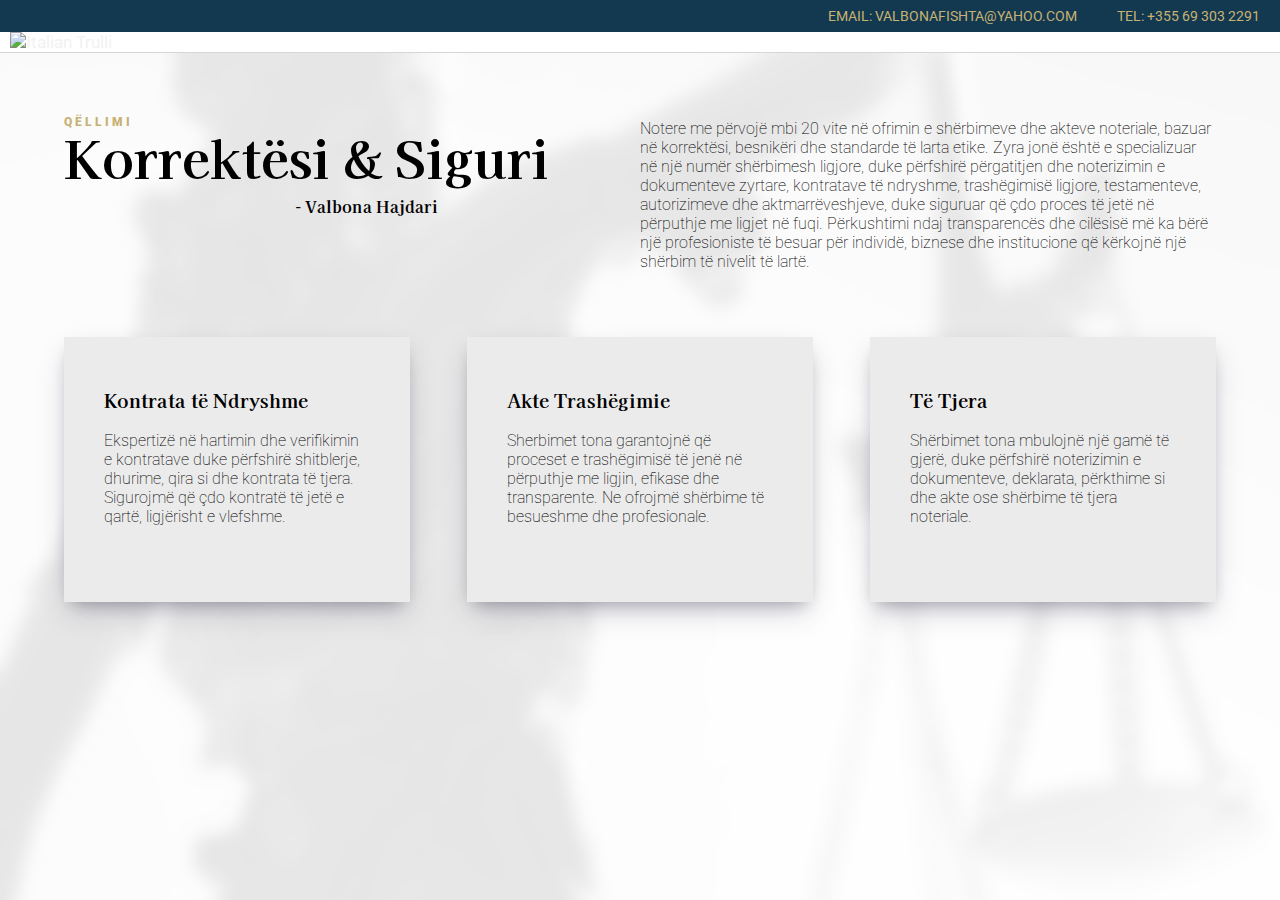
==== index.html @ 04498bd3 "Add files via upload" ====
<!DOCTYPE html>
<html lang="en">
<head>
    <meta charset="UTF-8">
    <meta http-equiv="X-UA-Compatible" content="IE=edge">
    <meta name="viewport" content="width=device-width, initial-scale=1.0">
    <link rel="stylesheet" href="main.css">
    <link rel="icon" type="image/png" href="webico.png">
    <title>Notere Valbona Hajdari</title>
</head>
<body>
    <div class="topcontact">
        <a href="tel:+355693032291"> TEL: +355 69 303 2291</a>
        <a href="mailto:valbonafishta@yahoo.com">EMAIL: VALBONAFISHTA@YAHOO.COM</a>
      </div>
    <div class="topnav">
        <a><img src="logo1.png" alt="Italian Trulli" width="80px" height="80px"></a>
      </div>
    <div class="qp">
    <div class="quote">
        <p id="small"> Q Ë L L I M I</p>
        <h1 id="mega">Korrektësi & Siguri</h1>
        <h4 id="author">- Valbona Hajdari</h6>
    </div>
    <div class="pershkrim">
        <p> Notere me përvojë mbi 20 vite në ofrimin e shërbimeve dhe akteve noteriale, 
            bazuar në korrektësi, besnikëri dhe standarde të larta etike. Zyra jonë është e 
            specializuar në një numër shërbimesh ligjore, duke përfshirë përgatitjen dhe 
            noterizimin e dokumenteve zyrtare, kontratave të ndryshme, trashëgimisë 
            ligjore, testamenteve, autorizimeve dhe aktmarrëveshjeve, duke siguruar që 
            çdo proces të jetë në përputhje me ligjet në fuqi. Përkushtimi ndaj 
            transparencës dhe cilësisë më ka bërë një profesioniste të besuar për 
            individë, biznese dhe institucione që kërkojnë një shërbim të nivelit të lartë.</p>
    </div>
    </div>
    <div class="container">
        <div class="boxes">
            <div class="cont">
            <h3>Kontrata të Ndryshme</h3>
            <p> Ekspertizë në hartimin dhe verifikimin e kontratave duke përfshirë shitblerje, dhurime, qira si dhe kontrata të tjera.  Sigurojmë që çdo kontratë të jetë e qartë, ligjërisht e vlefshme.</p>
            </div>
        </div>
        <div class="boxes">
            <div class="cont">  
            <h3>Akte Trashëgimie </h3>
            <p>Sherbimet tona garantojnë që proceset e trashëgimisë të jenë në përputhje me ligjin, efikase dhe transparente. Ne ofrojmë shërbime të besueshme dhe profesionale.</p>
            </div>
        </div>
        <div class="boxes">
            <div class="cont">
            <h3>Të Tjera</h3>
            <p>Shërbimet tona mbulojnë një gamë të gjerë, duke përfshirë noterizimin e dokumenteve, deklarata, përkthime si dhe akte ose shërbime të tjera noteriale.    </p>
            </div>
        </div>
    </div>
</body>
</html>
---- main.css ----
@import url('https://fonts.googleapis.com/css2?family=Kaisei+Decol&family=Roboto:ital,wght@0,100;0,300;0,400;0,500;0,700;0,900;1,100;1,300;1,400;1,500;1,700;1,900&display=swap');

body {
    font-family: 'Roboto', sans-serif;
    background-image: url(wallpaper.png);
    background-size: absolute;
    background-color: white;
    color: black;
    margin: 0px;
    height: 100%;
}

h1, h4, h3{
  font-family: "Kaisei Decol", serif;
}

/* Contact Bar */
.topcontact {
  background-color: #133951;
  overflow: hidden;
}
.topcontact a {
  float: right;
  color: #C7B273;
  text-align: right;
  padding: 8px 20px;
  text-decoration: none;
  font-size: 14px;
}

/* Navigation Bar */
.topnav {
  background-color: white;
  overflow: hidden;
  border-bottom: 0.2px solid rgb(214, 214, 214);
}
.topnav a {
  float: left;
  color: #f2f2f2;
  text-align: center;
  padding: 0px 10px;
  text-decoration: none;
  font-size: 17px;
}
.topnav a:hover {
  background-color: #ddd;
  color: black;
}
.topnav a.active {
  background-color: #04AA6D;
  color: white;
}

/* First Section */
#mega {
  font-size: 52px;
}
#author{
  text-align:right;
  padding-right: 35%;
  margin-top: -35px;
}
#small {
  font-size: 12px;
  font-weight: 1000;
  margin-bottom: -45px;
  color: #C7B273;
}
.qp {
  display: flex;
  flex-direction: row;
  justify-content: space-between;
  width: 90%;
  padding-top: 50px;
  margin: 0 auto;
}
.quote {
  width: 50%;
  max-height: 100vh;
  display: inline-block;
}
.pershkrim {
  font-weight: 150;
  width: 50%;
  max-height: 100vh;
  display: inline-block;
}

/* Info Box */
.container {
  display: flex;
  flex-direction: row;
  justify-content: space-between;
  width: 90%;
  padding-top: 50px;
  margin: 0 auto;
}
.boxes {
  width: 30%;
  max-height: 100vh;
  background-color: #EBEBEB;
  display: inline-block;
  box-shadow: rgba(50, 50, 93, 0.25) 0px 13px 27px -5px, rgba(0, 0, 0, 0.3) 0px 8px 16px -8px;
}
.cont {
  font-weight: 150;
  text-align: left;
  padding-left: 40px;
  padding-right: 40px;
  padding-bottom: 60px;
  padding-top: 30px;
}
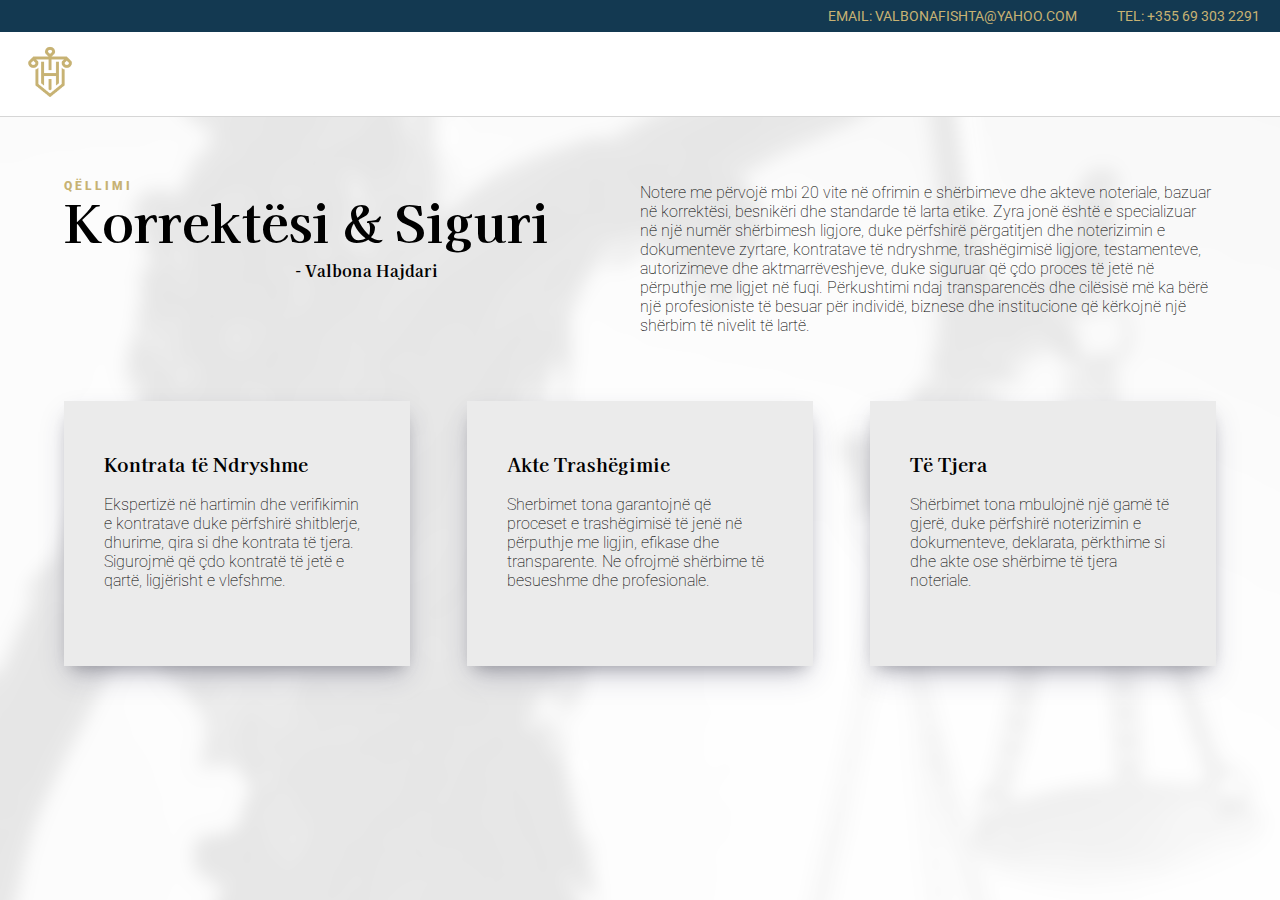
==== commit a6eee199: "Update index.html" ====
--- a/index.html
+++ b/index.html
@@ -14,7 +14,7 @@
         <a href="mailto:valbonafishta@yahoo.com">EMAIL: VALBONAFISHTA@YAHOO.COM</a>
       </div>
     <div class="topnav">
-        <a><img src="logo1.png" alt="Italian Trulli" width="80px" height="80px"></a>
+        <a><img src="Logo1.png" alt="Italian Trulli" width="80px" height="80px"></a>
       </div>
     <div class="qp">
     <div class="quote">
@@ -54,4 +54,4 @@
         </div>
     </div>
 </body>
-</html>+</html>
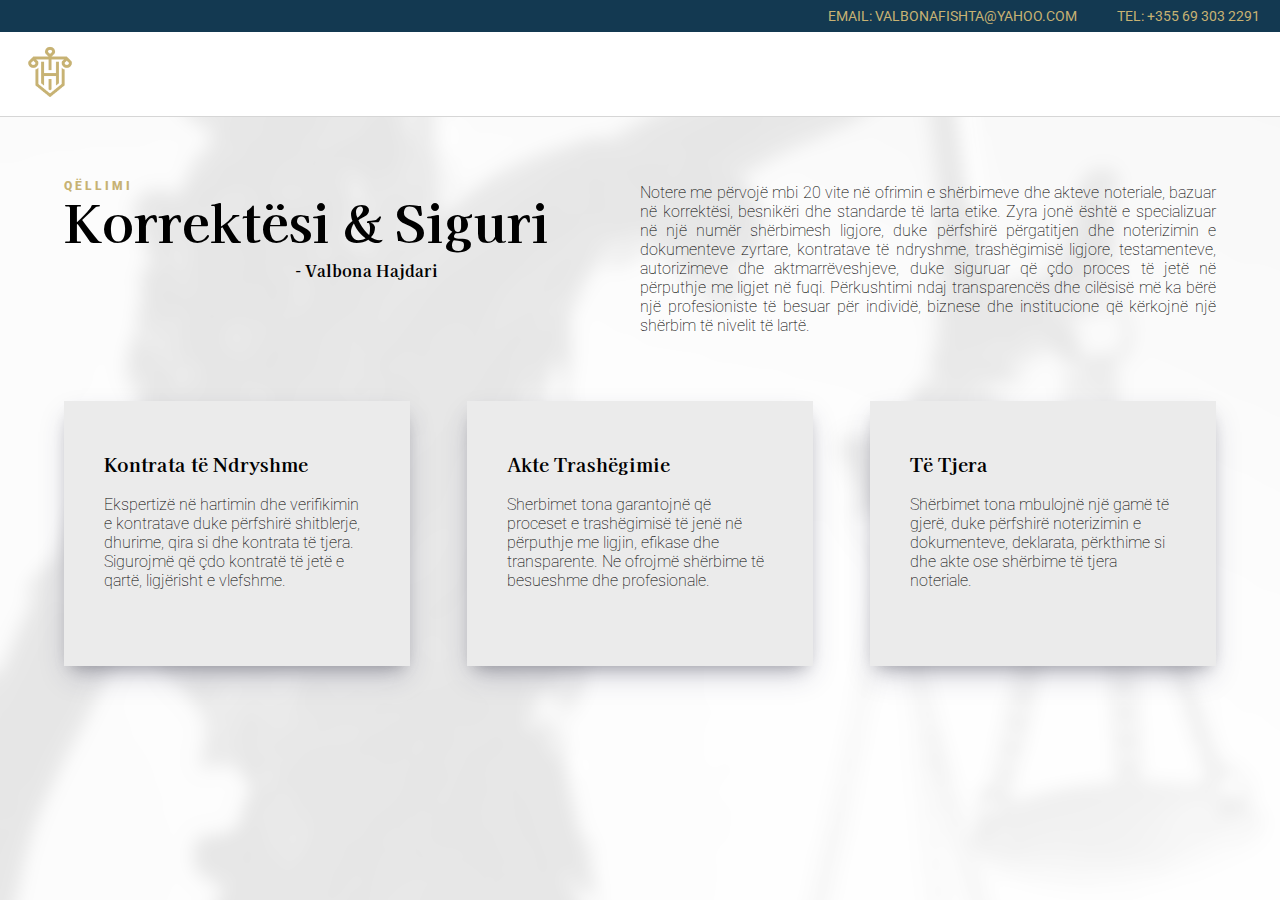
==== commit fd73f09d: "Updated File Names" ====
--- a/index.html
+++ b/index.html
@@ -5,7 +5,7 @@
     <meta http-equiv="X-UA-Compatible" content="IE=edge">
     <meta name="viewport" content="width=device-width, initial-scale=1.0">
     <link rel="stylesheet" href="main.css">
-    <link rel="icon" type="image/png" href="webico.png">
+    <link rel="icon" type="image/png" href="title_icon.png">
     <title>Notere Valbona Hajdari</title>
 </head>
 <body>
@@ -14,7 +14,7 @@
         <a href="mailto:valbonafishta@yahoo.com">EMAIL: VALBONAFISHTA@YAHOO.COM</a>
       </div>
     <div class="topnav">
-        <a><img src="Logo1.png" alt="Italian Trulli" width="80px" height="80px"></a>
+        <a><img src="logo_icon.png" alt="Italian Trulli" width="80px" height="80px"></a>
       </div>
     <div class="qp">
     <div class="quote">
--- a/main.css
+++ b/main.css
@@ -3,7 +3,7 @@
 
 body {
     font-family: 'Roboto', sans-serif;
-    background-image: url(wallpaper.png);
+    background-image: url(background_image.png);
     background-size: absolute;
     background-color: white;
     color: black;
@@ -82,6 +82,7 @@
 }
 .pershkrim {
   font-weight: 150;
+  text-align: justify;
   width: 50%;
   max-height: 100vh;
   display: inline-block;
@@ -110,4 +111,46 @@
   padding-right: 40px;
   padding-bottom: 60px;
   padding-top: 30px;
+}
+
+@media screen and (max-width: 650px){
+  .topnav {
+    visibility: hidden;
+  }
+  .container {
+    display: flex;
+    flex-direction: column;
+    justify-content: space-between;
+    width: 90%;
+    padding-top: 50px;
+    margin: 0 auto;
+  }
+  .boxes {
+    width: 100%;
+    margin-bottom: 25px;
+    background-color: #EBEBEB;
+    display: inline-block;
+    box-shadow: rgba(50, 50, 93, 0.25) 0px 13px 27px -5px, rgba(0, 0, 0, 0.3) 0px 8px 16px -8px;
+  }
+
+  .qp {
+    display: flex;
+    flex-direction: column;
+    justify-content: space-between;
+    width: 90%;
+    padding-top: 50px;
+    margin-top: -100px; 
+  }
+  .quote {
+    width: 100%;
+    max-height: 100vh;
+    display: inline-block;
+  }
+  .pershkrim {
+    font-weight: 150;
+    text-align: justify;
+    width: 100%;
+    max-height: 100vh;
+    display: inline-block;
+  }
 }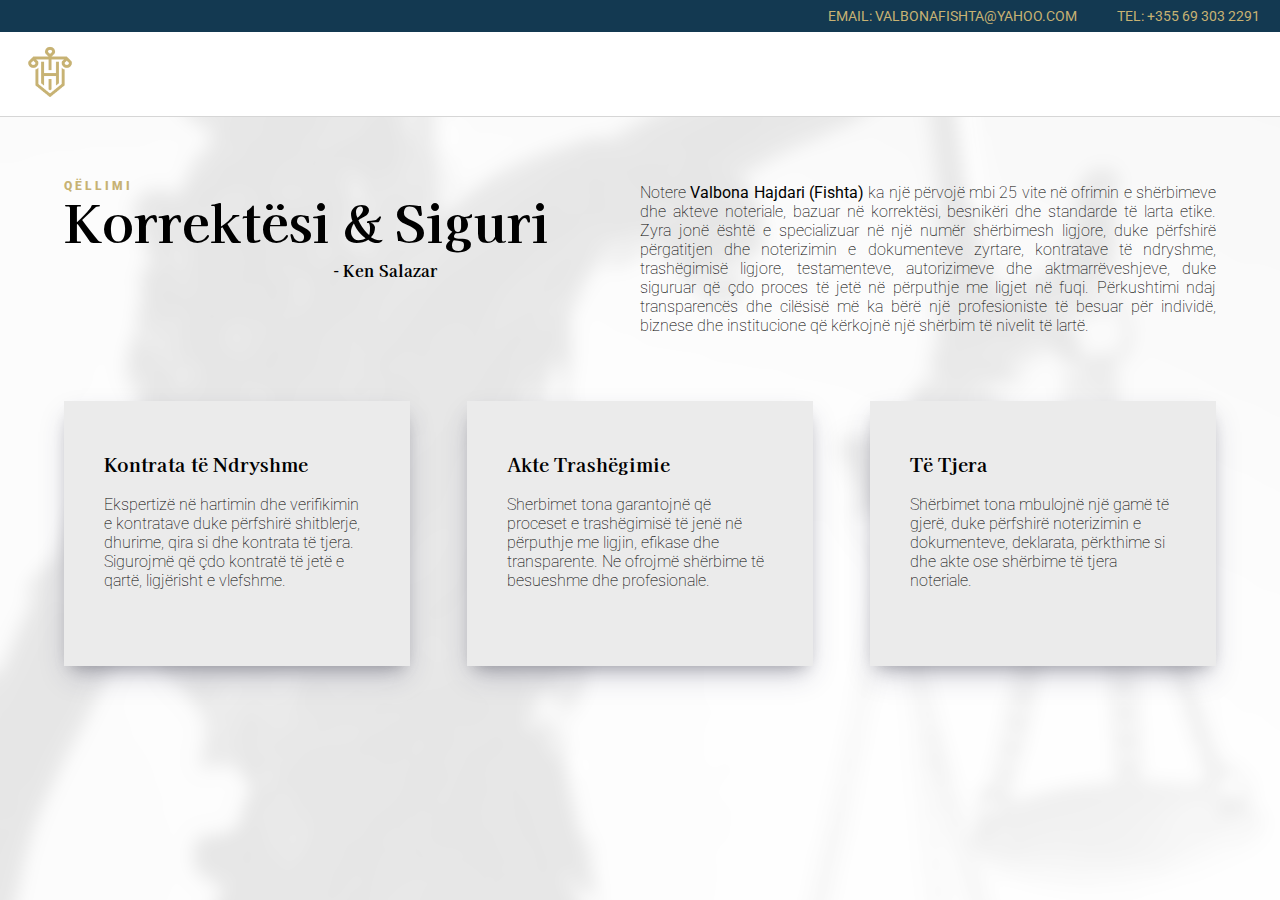
==== commit 329e5b06: "Update index.html" ====
--- a/index.html
+++ b/index.html
@@ -20,10 +20,10 @@
     <div class="quote">
         <p id="small"> Q Ë L L I M I</p>
         <h1 id="mega">Korrektësi & Siguri</h1>
-        <h4 id="author">- Valbona Hajdari</h6>
+        <h4 id="author">- Ken Salazar</h6>
     </div>
     <div class="pershkrim">
-        <p> Notere me përvojë mbi 20 vite në ofrimin e shërbimeve dhe akteve noteriale, 
+        <p> Notere <b>Valbona Hajdari (Fishta) </b>ka një përvojë mbi 25 vite në ofrimin e shërbimeve dhe akteve noteriale, 
             bazuar në korrektësi, besnikëri dhe standarde të larta etike. Zyra jonë është e 
             specializuar në një numër shërbimesh ligjore, duke përfshirë përgatitjen dhe 
             noterizimin e dokumenteve zyrtare, kontratave të ndryshme, trashëgimisë 
